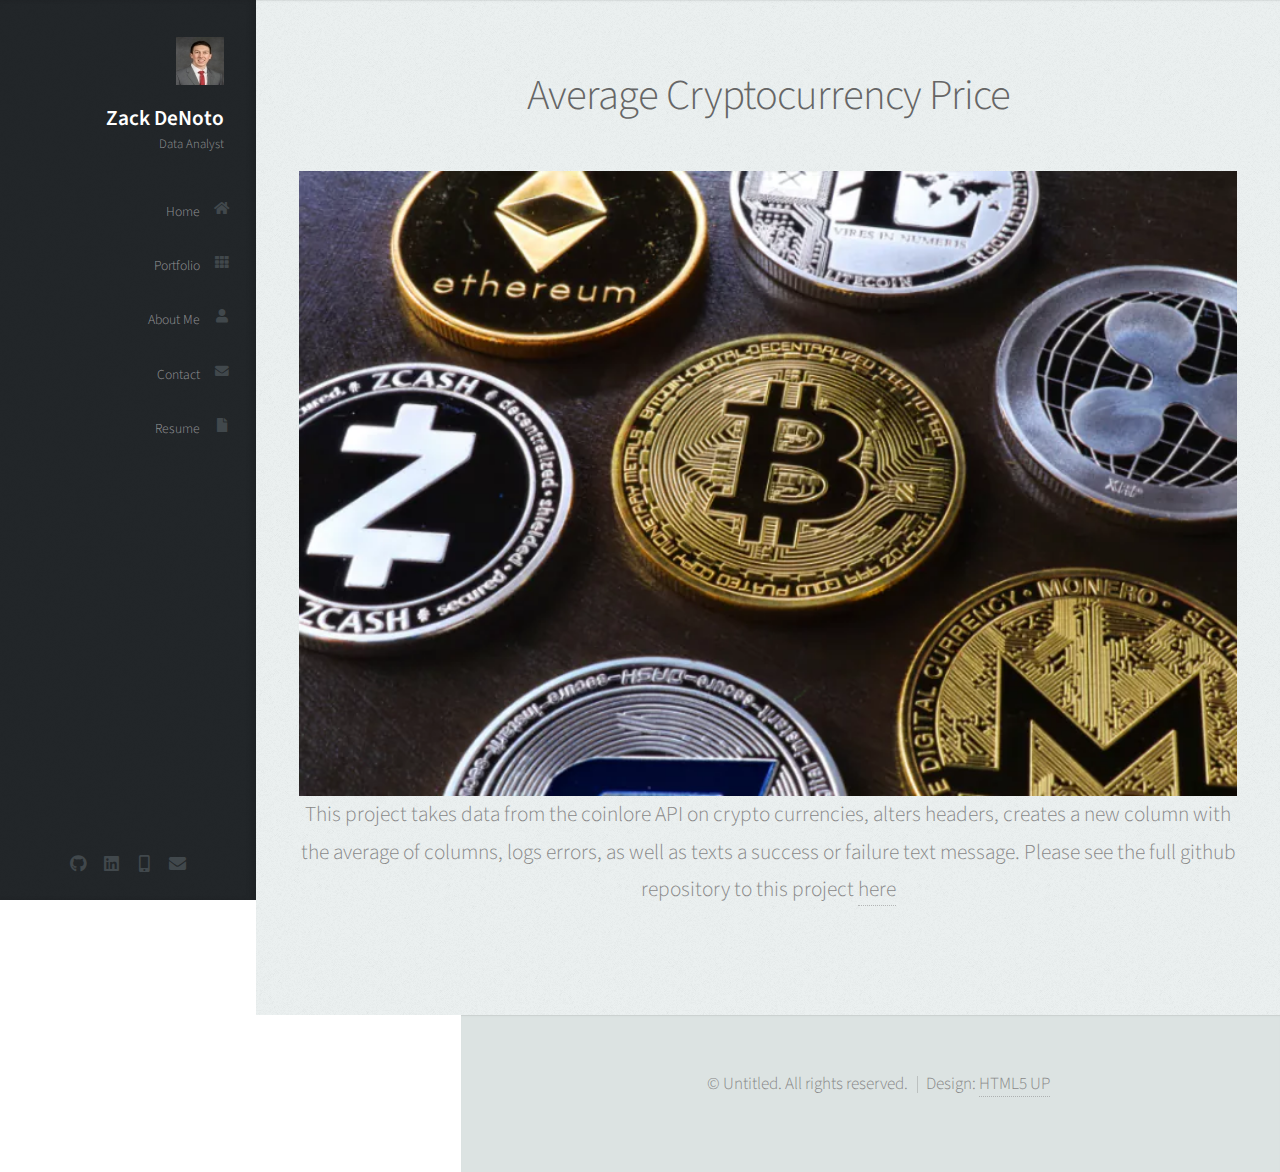
==== Average Cryptocurrency Prices.html @ 10047f90 "Enter" ====
<!DOCTYPE HTML>
<!--
	Prologue by HTML5 UP
	html5up.net | @ajlkn
	Free for personal and commercial use under the CCA 3.0 license (html5up.net/license)
-->
<html>
	<head>
		<title>Zack DeNoto's Portfolio</title>
		<meta charset="utf-8" />
		<meta name="viewport" content="width=device-width, initial-scale=1, user-scalable=no" />
		<link rel="stylesheet" href="assets/css/main.css" />
	</head>
	<body class="is-preload">

		<!-- Header -->
			<div id="header">

				<div class="top">

					<!-- Logo -->
						<div id="logo">
							<span class="image avatar48"><img src= "images/linkedin_pic.jpg" alt="" /></span>
							<h1 id="title">Zack DeNoto</h1>
							<p>Data Analyst</p>
						</div>

					<!-- Nav -->
					<nav id="nav">
						<ul>
							<li><a href="index.html#top" id="top-link"><span class="icon solid fa-home">Home</span></a></li>
							<li><a href="index.html#portfolio" id="portfolio-link"><span class="icon solid fa-th">Portfolio</span></a></li>
							<li><a href="index.html#about" id="about-link"><span class="icon solid fa-user">About Me</span></a></li>
							<li><a href="index.html#contact" id="contact-link"><span class="icon solid fa-envelope">Contact</span></a></li>
							<li><a href="Resume.html" id="Resume-link"><span class="icon solid fa-file">Resume</span></a></li>

						</ul>
					</nav>

			</div>

				<div class="bottom">

					<!-- Social Icons -->
						<ul class="icons">
							<li><a href="https://github.com/ZacharyDeNoto" class="icon brands fa-github"><span class="label">Github</span></a></li>
							<li><a href="https://www.linkedin.com/in/zachary-denoto/" class="icon brands fa-linkedin"><span class="label">LinkedIn-tile</span></a></li>
							<li><a href="tel:585-683-8068" class="fas fa-mobile-alt"><span class="label"></span></a></li>
							<li><a href="mailto:z.denoto@gmail.com" class="icon solid fa-envelope"><span class="label">Email</span></a></li>
						</ul>

				</div>

			</div>

		<!-- Main -->
			<div id="main">

				<!-- About Me -->
					<section id="about" class="three">
						<div class="container">

							<header>
								<h2>Average Cryptocurrency Price</h2>
							</header>

							<a class="image fit"><img src="images/cryptocurrency.webp" alt="" /></a>

							<p>This project takes data from the coinlore API
								on crypto currencies, alters headers, creates a new column
								with the average of columns, logs errors, as well as texts
								a success or failure text message. Please see the full github repository
								to this project <a href="https://github.com/ZacharyDeNoto/Average-Cryptocurrency-Price">here</a>
							</p>

						</div>
					</section>

				
		<!-- Footer -->
			<div id="footer">

				<!-- Copyright -->
					<ul class="copyright">
						<li>&copy; Untitled. All rights reserved.</li><li>Design: <a href="http://html5up.net">HTML5 UP</a></li>
					</ul>

			</div>

		<!-- Scripts -->
			<script src="assets/js/jquery.min.js"></script>
			<script src="assets/js/jquery.scrolly.min.js"></script>
			<script src="assets/js/jquery.scrollex.min.js"></script>
			<script src="assets/js/browser.min.js"></script>
			<script src="assets/js/breakpoints.min.js"></script>
			<script src="assets/js/util.js"></script>
			<script src="assets/js/main.js"></script>

	</body>
</html>
---- assets/css/main.css ----
@import url("fontawesome-all.min.css");
@import url("https://fonts.googleapis.com/css?family=Source+Sans+Pro:300,300italic,400,600");

/*
	Prologue by HTML5 UP
	html5up.net | @ajlkn
	Free for personal and commercial use under the CCA 3.0 license (html5up.net/license)
*/

html, body, div, span, applet, object,
iframe, h1, h2, h3, h4, h5, h6, p, blockquote,
pre, a, abbr, acronym, address, big, cite,
code, del, dfn, em, img, ins, kbd, q, s, samp,
small, strike, strong, sub, sup, tt, var, b,
u, i, center, dl, dt, dd, ol, ul, li, fieldset,
form, label, legend, table, caption, tbody,
tfoot, thead, tr, th, td, article, aside,
canvas, details, embed, figure, figcaption,
footer, header, hgroup, menu, nav, output, ruby,
section, summary, time, mark, audio, video {
	margin: 0;
	padding: 0;
	border: 0;
	font-size: 100%;
	font: inherit;
	vertical-align: baseline;}

article, aside, details, figcaption, figure,
footer, header, hgroup, menu, nav, section {
	display: block;}

body {
	line-height: 1;
}

ol, ul {
	list-style: none;
}

blockquote, q {
	quotes: none;
}

	blockquote:before, blockquote:after, q:before, q:after {
		content: '';
		content: none;
	}

table {
	border-collapse: collapse;
	border-spacing: 0;
}

body {
	-webkit-text-size-adjust: none;
}

mark {
	background-color: transparent;
	color: inherit;
}

input::-moz-focus-inner {
	border: 0;
	padding: 0;
}

input, select, textarea {
	-moz-appearance: none;
	-webkit-appearance: none;
	-ms-appearance: none;
	appearance: none;
}

/* Basic */

	html {
		box-sizing: border-box;
	}

	*, *:before, *:after {
		box-sizing: inherit;
	}

	body {
		background: #fff;
		font-family: 'Source Sans Pro', sans-serif;
		font-size: 19pt;
		font-weight: 300;
		line-height: 1.75em;
		color: #888;
	}

		body.is-preload *, body.is-preload *:before, body.is-preload *:after {
			-moz-animation: none !important;
			-webkit-animation: none !important;
			-ms-animation: none !important;
			animation: none !important;
			-moz-transition: none !important;
			-webkit-transition: none !important;
			-ms-transition: none !important;
			transition: none !important;
		}

	input, textarea, select {
		font-family: 'Source Sans Pro', sans-serif;
		font-size: 19pt;
		font-weight: 300;
		line-height: 1.75em;
		color: #888;
	}

	h1, h2, h3, h4, h5, h6 {
		font-weight: 300;
		color: #666;
		line-height: 1.5em;
	}

	h1 a, h2 a, h3 a, h4 a, h5 a, h6 a {
		color: inherit;
		text-decoration: none;
	}

		h1 a strong, h2 a strong, h3 a strong, h4 a strong, h5 a strong, h6 a strong {
			color: #333;
		}

	h2 {
		font-size: 2em;
		letter-spacing: -1px;
	}

		h2.alt {
			color: #888;
		}

			h2.alt strong {
				color: #666;
			}

	h3 {
		font-size: 1.5em;
	}

	header {
		margin: 0 0 2em 0;
	}

		header > p {
			margin: 1em 0 0 0;
		}

	footer {
		margin: 2em 0 0 0;
	}

	strong, b {
		font-weight: 300;
		color: #666;
	}

	em, i {
		font-style: italic;
	}

	a {
		text-decoration: none;
		color: inherit;
		border-bottom: dotted 1px rgba(128, 128, 128, 0.5);
		-moz-transition: color 0.35s ease-in-out, border-bottom-color 0.35s ease-in-out;
		-webkit-transition: color 0.35s ease-in-out, border-bottom-color 0.35s ease-in-out;
		-ms-transition: color 0.35s ease-in-out, border-bottom-color 0.35s ease-in-out;
		transition: color 0.35s ease-in-out, border-bottom-color 0.35s ease-in-out;
		outline: 0;
	}

		a:hover {
			color: #E27689;
			border-bottom-color: rgba(255, 255, 255, 0);
		}

	sub {
		position: relative;
		top: 0.5em;
		font-size: 0.8em;
	}

	sup {
		position: relative;
		top: -0.5em;
		font-size: 0.8em;
	}

	hr {
		border: 0;
		border-top: solid 1px #ddd;
	}

	blockquote {
		border-left: solid 0.5em #ddd;
		padding: 1em 0 1em 2em;
		font-style: italic;
	}

	p, ul, ol, dl, table {
		margin-bottom: 2em;
	}

	br.clear {
		clear: both;
	}

/* Container */

	.container {
		margin: 0 auto;
		max-width: 100%;
		width: 1400px;
	}

		@media screen and (min-width: 961px) and (max-width: 1880px) {

			.container {
				width: 1200px;
			}

		}

		@media screen and (min-width: 961px) and (max-width: 1620px) {

			.container {
				width: 960px;
			}

		}

		@media screen and (min-width: 961px) and (max-width: 1320px) {

			.container {
				width: 100%;
			}

		}

		@media screen and (max-width: 960px) {

			.container {
				width: 100%;
			}

		}

		@media screen and (max-width: 736px) {

			.container {
				width: 100%;
			}

		}

/* Row */

	.row {
		display: flex;
		flex-wrap: wrap;
		box-sizing: border-box;
		align-items: stretch;
	}

		.row > * {
			box-sizing: border-box;
		}

		.row.gtr-uniform > * > :last-child {
			margin-bottom: 0;
		}

		.row.aln-left {
			justify-content: flex-start;
		}

		.row.aln-center {
			justify-content: center;
		}

		.row.aln-right {
			justify-content: flex-end;
		}

		.row.aln-top {
			align-items: flex-start;
		}

		.row.aln-middle {
			align-items: center;
		}

		.row.aln-bottom {
			align-items: flex-end;
		}

		.row > .imp {
			order: -1;
		}

		.row > .col-1 {
			width: 8.33333%;
		}

		.row > .off-1 {
			margin-left: 8.33333%;
		}

		.row > .col-2 {
			width: 16.66667%;
		}

		.row > .off-2 {
			margin-left: 16.66667%;
		}

		.row > .col-3 {
			width: 25%;
		}

		.row > .off-3 {
			margin-left: 25%;
		}

		.row > .col-4 {
			width: 33.33333%;
		}

		.row > .off-4 {
			margin-left: 33.33333%;
		}

		.row > .col-5 {
			width: 41.66667%;
		}

		.row > .off-5 {
			margin-left: 41.66667%;
		}

		.row > .col-6 {
			width: 50%;
		}

		.row > .off-6 {
			margin-left: 50%;
		}

		.row > .col-7 {
			width: 58.33333%;
		}

		.row > .off-7 {
			margin-left: 58.33333%;
		}

		.row > .col-8 {
			width: 66.66667%;
		}

		.row > .off-8 {
			margin-left: 66.66667%;
		}

		.row > .col-9 {
			width: 75%;
		}

		.row > .off-9 {
			margin-left: 75%;
		}

		.row > .col-10 {
			width: 83.33333%;
		}

		.row > .off-10 {
			margin-left: 83.33333%;
		}

		.row > .col-11 {
			width: 91.66667%;
		}

		.row > .off-11 {
			margin-left: 91.66667%;
		}

		.row > .col-12 {
			width: 100%;
		}

		.row > .off-12 {
			margin-left: 100%;
		}

		.row.gtr-0 {
			margin-top: 0px;
			margin-left: 0px;
		}

			.row.gtr-0 > * {
				padding: 0px 0 0 0px;
			}

			.row.gtr-0.gtr-uniform {
				margin-top: 0px;
			}

				.row.gtr-0.gtr-uniform > * {
					padding-top: 0px;
				}

		.row.gtr-25 {
			margin-top: -10px;
			margin-left: -10px;
		}

			.row.gtr-25 > * {
				padding: 10px 0 0 10px;
			}

			.row.gtr-25.gtr-uniform {
				margin-top: -10px;
			}

				.row.gtr-25.gtr-uniform > * {
					padding-top: 10px;
				}

		.row.gtr-50 {
			margin-top: -20px;
			margin-left: -20px;
		}

			.row.gtr-50 > * {
				padding: 20px 0 0 20px;
			}

			.row.gtr-50.gtr-uniform {
				margin-top: -20px;
			}

				.row.gtr-50.gtr-uniform > * {
					padding-top: 20px;
				}

		.row {
			margin-top: -40px;
			margin-left: -40px;
		}

			.row > * {
				padding: 40px 0 0 40px;
			}

			.row.gtr-uniform {
				margin-top: -40px;
			}

				.row.gtr-uniform > * {
					padding-top: 40px;
				}

		.row.gtr-150 {
			margin-top: -60px;
			margin-left: -60px;
		}

			.row.gtr-150 > * {
				padding: 60px 0 0 60px;
			}

			.row.gtr-150.gtr-uniform {
				margin-top: -60px;
			}

				.row.gtr-150.gtr-uniform > * {
					padding-top: 60px;
				}

		.row.gtr-200 {
			margin-top: -80px;
			margin-left: -80px;
		}

			.row.gtr-200 > * {
				padding: 80px 0 0 80px;
			}

			.row.gtr-200.gtr-uniform {
				margin-top: -80px;
			}

				.row.gtr-200.gtr-uniform > * {
					padding-top: 80px;
				}

		@media screen and (min-width: 961px) and (max-width: 1880px) {

			.row {
				display: flex;
				flex-wrap: wrap;
				box-sizing: border-box;
				align-items: stretch;
			}

				.row > * {
					box-sizing: border-box;
				}

				.row.gtr-uniform > * > :last-child {
					margin-bottom: 0;
				}

				.row.aln-left {
					justify-content: flex-start;
				}

				.row.aln-center {
					justify-content: center;
				}

				.row.aln-right {
					justify-content: flex-end;
				}

				.row.aln-top {
					align-items: flex-start;
				}

				.row.aln-middle {
					align-items: center;
				}

				.row.aln-bottom {
					align-items: flex-end;
				}

				.row > .imp-wide {
					order: -1;
				}

				.row > .col-1-wide {
					width: 8.33333%;
				}

				.row > .off-1-wide {
					margin-left: 8.33333%;
				}

				.row > .col-2-wide {
					width: 16.66667%;
				}

				.row > .off-2-wide {
					margin-left: 16.66667%;
				}

				.row > .col-3-wide {
					width: 25%;
				}

				.row > .off-3-wide {
					margin-left: 25%;
				}

				.row > .col-4-wide {
					width: 33.33333%;
				}

				.row > .off-4-wide {
					margin-left: 33.33333%;
				}

				.row > .col-5-wide {
					width: 41.66667%;
				}

				.row > .off-5-wide {
					margin-left: 41.66667%;
				}

				.row > .col-6-wide {
					width: 50%;
				}

				.row > .off-6-wide {
					margin-left: 50%;
				}

				.row > .col-7-wide {
					width: 58.33333%;
				}

				.row > .off-7-wide {
					margin-left: 58.33333%;
				}

				.row > .col-8-wide {
					width: 66.66667%;
				}

				.row > .off-8-wide {
					margin-left: 66.66667%;
				}

				.row > .col-9-wide {
					width: 75%;
				}

				.row > .off-9-wide {
					margin-left: 75%;
				}

				.row > .col-10-wide {
					width: 83.33333%;
				}

				.row > .off-10-wide {
					margin-left: 83.33333%;
				}

				.row > .col-11-wide {
					width: 91.66667%;
				}

				.row > .off-11-wide {
					margin-left: 91.66667%;
				}

				.row > .col-12-wide {
					width: 100%;
				}

				.row > .off-12-wide {
					margin-left: 100%;
				}

				.row.gtr-0 {
					margin-top: 0px;
					margin-left: 0px;
				}

					.row.gtr-0 > * {
						padding: 0px 0 0 0px;
					}

					.row.gtr-0.gtr-uniform {
						margin-top: 0px;
					}

						.row.gtr-0.gtr-uniform > * {
							padding-top: 0px;
						}

				.row.gtr-25 {
					margin-top: -10px;
					margin-left: -10px;
				}

					.row.gtr-25 > * {
						padding: 10px 0 0 10px;
					}

					.row.gtr-25.gtr-uniform {
						margin-top: -10px;
					}

						.row.gtr-25.gtr-uniform > * {
							padding-top: 10px;
						}

				.row.gtr-50 {
					margin-top: -20px;
					margin-left: -20px;
				}

					.row.gtr-50 > * {
						padding: 20px 0 0 20px;
					}

					.row.gtr-50.gtr-uniform {
						margin-top: -20px;
					}

						.row.gtr-50.gtr-uniform > * {
							padding-top: 20px;
						}

				.row {
					margin-top: -40px;
					margin-left: -40px;
				}

					.row > * {
						padding: 40px 0 0 40px;
					}

					.row.gtr-uniform {
						margin-top: -40px;
					}

						.row.gtr-uniform > * {
							padding-top: 40px;
						}

				.row.gtr-150 {
					margin-top: -60px;
					margin-left: -60px;
				}

					.row.gtr-150 > * {
						padding: 60px 0 0 60px;
					}

					.row.gtr-150.gtr-uniform {
						margin-top: -60px;
					}

						.row.gtr-150.gtr-uniform > * {
							padding-top: 60px;
						}

				.row.gtr-200 {
					margin-top: -80px;
					margin-left: -80px;
				}

					.row.gtr-200 > * {
						padding: 80px 0 0 80px;
					}

					.row.gtr-200.gtr-uniform {
						margin-top: -80px;
					}

						.row.gtr-200.gtr-uniform > * {
							padding-top: 80px;
						}

		}

		@media screen and (min-width: 961px) and (max-width: 1620px) {

			.row {
				display: flex;
				flex-wrap: wrap;
				box-sizing: border-box;
				align-items: stretch;
			}

				.row > * {
					box-sizing: border-box;
				}

				.row.gtr-uniform > * > :last-child {
					margin-bottom: 0;
				}

				.row.aln-left {
					justify-content: flex-start;
				}

				.row.aln-center {
					justify-content: center;
				}

				.row.aln-right {
					justify-content: flex-end;
				}

				.row.aln-top {
					align-items: flex-start;
				}

				.row.aln-middle {
					align-items: center;
				}

				.row.aln-bottom {
					align-items: flex-end;
				}

				.row > .imp-normal {
					order: -1;
				}

				.row > .col-1-normal {
					width: 8.33333%;
				}

				.row > .off-1-normal {
					margin-left: 8.33333%;
				}

				.row > .col-2-normal {
					width: 16.66667%;
				}

				.row > .off-2-normal {
					margin-left: 16.66667%;
				}

				.row > .col-3-normal {
					width: 25%;
				}

				.row > .off-3-normal {
					margin-left: 25%;
				}

				.row > .col-4-normal {
					width: 33.33333%;
				}

				.row > .off-4-normal {
					margin-left: 33.33333%;
				}

				.row > .col-5-normal {
					width: 41.66667%;
				}

				.row > .off-5-normal {
					margin-left: 41.66667%;
				}

				.row > .col-6-normal {
					width: 50%;
				}

				.row > .off-6-normal {
					margin-left: 50%;
				}

				.row > .col-7-normal {
					width: 58.33333%;
				}

				.row > .off-7-normal {
					margin-left: 58.33333%;
				}

				.row > .col-8-normal {
					width: 66.66667%;
				}

				.row > .off-8-normal {
					margin-left: 66.66667%;
				}

				.row > .col-9-normal {
					width: 75%;
				}

				.row > .off-9-normal {
					margin-left: 75%;
				}

				.row > .col-10-normal {
					width: 83.33333%;
				}

				.row > .off-10-normal {
					margin-left: 83.33333%;
				}

				.row > .col-11-normal {
					width: 91.66667%;
				}

				.row > .off-11-normal {
					margin-left: 91.66667%;
				}

				.row > .col-12-normal {
					width: 100%;
				}

				.row > .off-12-normal {
					margin-left: 100%;
				}

				.row.gtr-0 {
					margin-top: 0px;
					margin-left: 0px;
				}

					.row.gtr-0 > * {
						padding: 0px 0 0 0px;
					}

					.row.gtr-0.gtr-uniform {
						margin-top: 0px;
					}

						.row.gtr-0.gtr-uniform > * {
							padding-top: 0px;
						}

				.row.gtr-25 {
					margin-top: -10px;
					margin-left: -10px;
				}

					.row.gtr-25 > * {
						padding: 10px 0 0 10px;
					}

					.row.gtr-25.gtr-uniform {
						margin-top: -10px;
					}

						.row.gtr-25.gtr-uniform > * {
							padding-top: 10px;
						}

				.row.gtr-50 {
					margin-top: -20px;
					margin-left: -20px;
				}

					.row.gtr-50 > * {
						padding: 20px 0 0 20px;
					}

					.row.gtr-50.gtr-uniform {
						margin-top: -20px;
					}

						.row.gtr-50.gtr-uniform > * {
							padding-top: 20px;
						}

				.row {
					margin-top: -40px;
					margin-left: -40px;
				}

					.row > * {
						padding: 40px 0 0 40px;
					}

					.row.gtr-uniform {
						margin-top: -40px;
					}

						.row.gtr-uniform > * {
							padding-top: 40px;
						}

				.row.gtr-150 {
					margin-top: -60px;
					margin-left: -60px;
				}

					.row.gtr-150 > * {
						padding: 60px 0 0 60px;
					}

					.row.gtr-150.gtr-uniform {
						margin-top: -60px;
					}

						.row.gtr-150.gtr-uniform > * {
							padding-top: 60px;
						}

				.row.gtr-200 {
					margin-top: -80px;
					margin-left: -80px;
				}

					.row.gtr-200 > * {
						padding: 80px 0 0 80px;
					}

					.row.gtr-200.gtr-uniform {
						margin-top: -80px;
					}

						.row.gtr-200.gtr-uniform > * {
							padding-top: 80px;
						}

		}

		@media screen and (min-width: 961px) and (max-width: 1320px) {

			.row {
				display: flex;
				flex-wrap: wrap;
				box-sizing: border-box;
				align-items: stretch;
			}

				.row > * {
					box-sizing: border-box;
				}

				.row.gtr-uniform > * > :last-child {
					margin-bottom: 0;
				}

				.row.aln-left {
					justify-content: flex-start;
				}

				.row.aln-center {
					justify-content: center;
				}

				.row.aln-right {
					justify-content: flex-end;
				}

				.row.aln-top {
					align-items: flex-start;
				}

				.row.aln-middle {
					align-items: center;
				}

				.row.aln-bottom {
					align-items: flex-end;
				}

				.row > .imp-narrow {
					order: -1;
				}

				.row > .col-1-narrow {
					width: 8.33333%;
				}

				.row > .off-1-narrow {
					margin-left: 8.33333%;
				}

				.row > .col-2-narrow {
					width: 16.66667%;
				}

				.row > .off-2-narrow {
					margin-left: 16.66667%;
				}

				.row > .col-3-narrow {
					width: 25%;
				}

				.row > .off-3-narrow {
					margin-left: 25%;
				}

				.row > .col-4-narrow {
					width: 33.33333%;
				}

				.row > .off-4-narrow {
					margin-left: 33.33333%;
				}

				.row > .col-5-narrow {
					width: 41.66667%;
				}

				.row > .off-5-narrow {
					margin-left: 41.66667%;
				}

				.row > .col-6-narrow {
					width: 50%;
				}

				.row > .off-6-narrow {
					margin-left: 50%;
				}

				.row > .col-7-narrow {
					width: 58.33333%;
				}

				.row > .off-7-narrow {
					margin-left: 58.33333%;
				}

				.row > .col-8-narrow {
					width: 66.66667%;
				}

				.row > .off-8-narrow {
					margin-left: 66.66667%;
				}

				.row > .col-9-narrow {
					width: 75%;
				}

				.row > .off-9-narrow {
					margin-left: 75%;
				}

				.row > .col-10-narrow {
					width: 83.33333%;
				}

				.row > .off-10-narrow {
					margin-left: 83.33333%;
				}

				.row > .col-11-narrow {
					width: 91.66667%;
				}

				.row > .off-11-narrow {
					margin-left: 91.66667%;
				}

				.row > .col-12-narrow {
					width: 100%;
				}

				.row > .off-12-narrow {
					margin-left: 100%;
				}

				.row.gtr-0 {
					margin-top: 0px;
					margin-left: 0px;
				}

					.row.gtr-0 > * {
						padding: 0px 0 0 0px;
					}

					.row.gtr-0.gtr-uniform {
						margin-top: 0px;
					}

						.row.gtr-0.gtr-uniform > * {
							padding-top: 0px;
						}

				.row.gtr-25 {
					margin-top: -5px;
					margin-left: -5px;
				}

					.row.gtr-25 > * {
						padding: 5px 0 0 5px;
					}

					.row.gtr-25.gtr-uniform {
						margin-top: -5px;
					}

						.row.gtr-25.gtr-uniform > * {
							padding-top: 5px;
						}

				.row.gtr-50 {
					margin-top: -10px;
					margin-left: -10px;
				}

					.row.gtr-50 > * {
						padding: 10px 0 0 10px;
					}

					.row.gtr-50.gtr-uniform {
						margin-top: -10px;
					}

						.row.gtr-50.gtr-uniform > * {
							padding-top: 10px;
						}

				.row {
					margin-top: -20px;
					margin-left: -20px;
				}

					.row > * {
						padding: 20px 0 0 20px;
					}

					.row.gtr-uniform {
						margin-top: -20px;
					}

						.row.gtr-uniform > * {
							padding-top: 20px;
						}

				.row.gtr-150 {
					margin-top: -30px;
					margin-left: -30px;
				}

					.row.gtr-150 > * {
						padding: 30px 0 0 30px;
					}

					.row.gtr-150.gtr-uniform {
						margin-top: -30px;
					}

						.row.gtr-150.gtr-uniform > * {
							padding-top: 30px;
						}

				.row.gtr-200 {
					margin-top: -40px;
					margin-left: -40px;
				}

					.row.gtr-200 > * {
						padding: 40px 0 0 40px;
					}

					.row.gtr-200.gtr-uniform {
						margin-top: -40px;
					}

						.row.gtr-200.gtr-uniform > * {
							padding-top: 40px;
						}

		}

		@media screen and (max-width: 960px) {

			.row {
				display: flex;
				flex-wrap: wrap;
				box-sizing: border-box;
				align-items: stretch;
			}

				.row > * {
					box-sizing: border-box;
				}

				.row.gtr-uniform > * > :last-child {
					margin-bottom: 0;
				}

				.row.aln-left {
					justify-content: flex-start;
				}

				.row.aln-center {
					justify-content: center;
				}

				.row.aln-right {
					justify-content: flex-end;
				}

				.row.aln-top {
					align-items: flex-start;
				}

				.row.aln-middle {
					align-items: center;
				}

				.row.aln-bottom {
					align-items: flex-end;
				}

				.row > .imp-narrower {
					order: -1;
				}

				.row > .col-1-narrower {
					width: 8.33333%;
				}

				.row > .off-1-narrower {
					margin-left: 8.33333%;
				}

				.row > .col-2-narrower {
					width: 16.66667%;
				}

				.row > .off-2-narrower {
					margin-left: 16.66667%;
				}

				.row > .col-3-narrower {
					width: 25%;
				}

				.row > .off-3-narrower {
					margin-left: 25%;
				}

				.row > .col-4-narrower {
					width: 33.33333%;
				}

				.row > .off-4-narrower {
					margin-left: 33.33333%;
				}

				.row > .col-5-narrower {
					width: 41.66667%;
				}

				.row > .off-5-narrower {
					margin-left: 41.66667%;
				}

				.row > .col-6-narrower {
					width: 50%;
				}

				.row > .off-6-narrower {
					margin-left: 50%;
				}

				.row > .col-7-narrower {
					width: 58.33333%;
				}

				.row > .off-7-narrower {
					margin-left: 58.33333%;
				}

				.row > .col-8-narrower {
					width: 66.66667%;
				}

				.row > .off-8-narrower {
					margin-left: 66.66667%;
				}

				.row > .col-9-narrower {
					width: 75%;
				}

				.row > .off-9-narrower {
					margin-left: 75%;
				}

				.row > .col-10-narrower {
					width: 83.33333%;
				}

				.row > .off-10-narrower {
					margin-left: 83.33333%;
				}

				.row > .col-11-narrower {
					width: 91.66667%;
				}

				.row > .off-11-narrower {
					margin-left: 91.66667%;
				}

				.row > .col-12-narrower {
					width: 100%;
				}

				.row > .off-12-narrower {
					margin-left: 100%;
				}

				.row.gtr-0 {
					margin-top: 0px;
					margin-left: 0px;
				}

					.row.gtr-0 > * {
						padding: 0px 0 0 0px;
					}

					.row.gtr-0.gtr-uniform {
						margin-top: 0px;
					}

						.row.gtr-0.gtr-uniform > * {
							padding-top: 0px;
						}

				.row.gtr-25 {
					margin-top: -5px;
					margin-left: -5px;
				}

					.row.gtr-25 > * {
						padding: 5px 0 0 5px;
					}

					.row.gtr-25.gtr-uniform {
						margin-top: -5px;
					}

						.row.gtr-25.gtr-uniform > * {
							padding-top: 5px;
						}

				.row.gtr-50 {
					margin-top: -10px;
					margin-left: -10px;
				}

					.row.gtr-50 > * {
						padding: 10px 0 0 10px;
					}

					.row.gtr-50.gtr-uniform {
						margin-top: -10px;
					}

						.row.gtr-50.gtr-uniform > * {
							padding-top: 10px;
						}

				.row {
					margin-top: -20px;
					margin-left: -20px;
				}

					.row > * {
						padding: 20px 0 0 20px;
					}

					.row.gtr-uniform {
						margin-top: -20px;
					}

						.row.gtr-uniform > * {
							padding-top: 20px;
						}

				.row.gtr-150 {
					margin-top: -30px;
					margin-left: -30px;
				}

					.row.gtr-150 > * {
						padding: 30px 0 0 30px;
					}

					.row.gtr-150.gtr-uniform {
						margin-top: -30px;
					}

						.row.gtr-150.gtr-uniform > * {
							padding-top: 30px;
						}

				.row.gtr-200 {
					margin-top: -40px;
					margin-left: -40px;
				}

					.row.gtr-200 > * {
						padding: 40px 0 0 40px;
					}

					.row.gtr-200.gtr-uniform {
						margin-top: -40px;
					}

						.row.gtr-200.gtr-uniform > * {
							padding-top: 40px;
						}

		}

		@media screen and (max-width: 736px) {

			.row {
				display: flex;
				flex-wrap: wrap;
				box-sizing: border-box;
				align-items: stretch;
			}

				.row > * {
					box-sizing: border-box;
				}

				.row.gtr-uniform > * > :last-child {
					margin-bottom: 0;
				}

				.row.aln-left {
					justify-content: flex-start;
				}

				.row.aln-center {
					justify-content: center;
				}

				.row.aln-right {
					justify-content: flex-end;
				}

				.row.aln-top {
					align-items: flex-start;
				}

				.row.aln-middle {
					align-items: center;
				}

				.row.aln-bottom {
					align-items: flex-end;
				}

				.row > .imp-mobile {
					order: -1;
				}

				.row > .col-1-mobile {
					width: 8.33333%;
				}

				.row > .off-1-mobile {
					margin-left: 8.33333%;
				}

				.row > .col-2-mobile {
					width: 16.66667%;
				}

				.row > .off-2-mobile {
					margin-left: 16.66667%;
				}

				.row > .col-3-mobile {
					width: 25%;
				}

				.row > .off-3-mobile {
					margin-left: 25%;
				}

				.row > .col-4-mobile {
					width: 33.33333%;
				}

				.row > .off-4-mobile {
					margin-left: 33.33333%;
				}

				.row > .col-5-mobile {
					width: 41.66667%;
				}

				.row > .off-5-mobile {
					margin-left: 41.66667%;
				}

				.row > .col-6-mobile {
					width: 50%;
				}

				.row > .off-6-mobile {
					margin-left: 50%;
				}

				.row > .col-7-mobile {
					width: 58.33333%;
				}

				.row > .off-7-mobile {
					margin-left: 58.33333%;
				}

				.row > .col-8-mobile {
					width: 66.66667%;
				}

				.row > .off-8-mobile {
					margin-left: 66.66667%;
				}

				.row > .col-9-mobile {
					width: 75%;
				}

				.row > .off-9-mobile {
					margin-left: 75%;
				}

				.row > .col-10-mobile {
					width: 83.33333%;
				}

				.row > .off-10-mobile {
					margin-left: 83.33333%;
				}

				.row > .col-11-mobile {
					width: 91.66667%;
				}

				.row > .off-11-mobile {
					margin-left: 91.66667%;
				}

				.row > .col-12-mobile {
					width: 100%;
				}

				.row > .off-12-mobile {
					margin-left: 100%;
				}

				.row.gtr-0 {
					margin-top: 0px;
					margin-left: 0px;
				}

					.row.gtr-0 > * {
						padding: 0px 0 0 0px;
					}

					.row.gtr-0.gtr-uniform {
						margin-top: 0px;
					}

						.row.gtr-0.gtr-uniform > * {
							padding-top: 0px;
						}

				.row.gtr-25 {
					margin-top: -5px;
					margin-left: -5px;
				}

					.row.gtr-25 > * {
						padding: 5px 0 0 5px;
					}

					.row.gtr-25.gtr-uniform {
						margin-top: -5px;
					}

						.row.gtr-25.gtr-uniform > * {
							padding-top: 5px;
						}

				.row.gtr-50 {
					margin-top: -10px;
					margin-left: -10px;
				}

					.row.gtr-50 > * {
						padding: 10px 0 0 10px;
					}

					.row.gtr-50.gtr-uniform {
						margin-top: -10px;
					}

						.row.gtr-50.gtr-uniform > * {
							padding-top: 10px;
						}

				.row {
					margin-top: -20px;
					margin-left: -20px;
				}

					.row > * {
						padding: 20px 0 0 20px;
					}

					.row.gtr-uniform {
						margin-top: -20px;
					}

						.row.gtr-uniform > * {
							padding-top: 20px;
						}

				.row.gtr-150 {
					margin-top: -30px;
					margin-left: -30px;
				}

					.row.gtr-150 > * {
						padding: 30px 0 0 30px;
					}

					.row.gtr-150.gtr-uniform {
						margin-top: -30px;
					}

						.row.gtr-150.gtr-uniform > * {
							padding-top: 30px;
						}

				.row.gtr-200 {
					margin-top: -40px;
					margin-left: -40px;
				}

					.row.gtr-200 > * {
						padding: 40px 0 0 40px;
					}

					.row.gtr-200.gtr-uniform {
						margin-top: -40px;
					}

						.row.gtr-200.gtr-uniform > * {
							padding-top: 40px;
						}

		}

/* Sections/Article */

	section, article {
		margin-bottom: 3em;
	}

		section > :last-child,
		section > .container, section:last-child, article > :last-child,
		article > .container, article:last-child {
			margin-bottom: 0;
		}

		.row > section, .row > article {
			margin-bottom: 0;
		}

/* Image */

	.image {
		display: inline-block;
		border: 0;
	}

		.image img {
			display: block;
			width: 100%;
		}

		.image.avatar48 {
			width: 48px;
			height: 48px;
			background: #f00;
		}

			.image.avatar48 img {
				width: 48px;
				height: 48px;
			}

		.image.fit {
			display: block;
			width: 100%;
		}

		.image.featured {
			display: block;
			width: 100%;
			margin: 0 0 2em 0;
		}

		.image.left {
			float: left;
			margin: 0 2em 2em 0;
		}

		.image.centered {
			display: block;
			margin: 0 0 2em 0;
		}

			.image.centered img {
				margin: 0 auto;
				width: auto;
			}

/* List */

	ul {
		list-style: disc;
		padding-left: 1em;
	}

		ul li {
			padding-left: 0.5em;
		}

	ol {
		list-style: decimal;
		padding-left: 1.25em;
	}

		ol li {
			padding-left: 0.25em;
		}

/* Icons */

	ul.icons {
		cursor: default;
		list-style: none;
		padding-left: 0;
	}

		ul.icons li {
			display: inline-block;
			padding-left: 0;
		}

		ul.icons a {
			display: inline-block;
			width: 2em;
			height: 2em;
			line-height: 2em;
			text-align: center;
			border: 0;
		}

/* Form */

	form label {
		display: block;
		text-align: left;
		margin-bottom: 0.5em;
	}

	form input[type="text"],
	form input[type="email"],
	form input[type="password"],
	form select,
	form textarea {
		position: relative;
		-webkit-appearance: none;
		display: block;
		border: 0;
		outline: 0;
		background: #fff;
		background: rgba(255, 255, 255, 0.75);
		width: 100%;
		border-radius: 0.35em;
		padding: 0.75em 1em 0.75em 1em;
		box-shadow: inset 0 0.1em 0.1em 0 rgba(0, 0, 0, 0.05);
		border: solid 1px rgba(0, 0, 0, 0.15);
		-moz-transition: all 0.35s ease-in-out;
		-webkit-transition: all 0.35s ease-in-out;
		-ms-transition: all 0.35s ease-in-out;
		transition: all 0.35s ease-in-out;
	}

		form input[type="text"]:focus,
		form input[type="email"]:focus,
		form input[type="password"]:focus,
		form select:focus,
		form textarea:focus {
			box-shadow: 0 0 2px 1px #8ebebc;
			background: #fff;
		}

	form input[type="text"],
	form input[type="email"],
	form input[type="password"],
	form select {
		line-height: 1.25em;
	}

	form textarea {
		min-height: 14em;
	}

	form ::-webkit-input-placeholder {
		color: #555 !important;
	}

	form :-moz-placeholder {
		color: #555 !important;
	}

	form ::-moz-placeholder {
		color: #555 !important;
	}

	form :-ms-input-placeholder {
		color: #555 !important;
	}

	form ::-moz-focus-inner {
		border: 0;
	}

/* Table */

	table {
		width: 100%;
		text-align: left;
	}

		table tbody tr:nth-child(2n+2) {
			background: #f4f4f4;
		}

		table td {
			padding: 0.5em 1em 0.5em 1em;
		}

		table th {
			text-align: left;
			padding: 0.5em 1em 0.5em 1em;
			color: #fff;
			background: #222729 url("images/overlay.png");
		}

		table thead {
			background: #444;
			color: #fff;
		}

		table tfoot {
			background: #eee;
		}

/* Button */

	input[type="button"],
	input[type="submit"],
	input[type="reset"],
	button,
	.button {
		position: relative;
		display: inline-block;
		border-radius: 0.35em;
		color: #fff !important;
		text-decoration: none;
		padding: 0.75em 2.5em 0.75em 2.5em;
		background-color: #8ebebc;
		border: 0;
		cursor: pointer;
		background-image: -moz-linear-gradient(top, rgba(0, 0, 0, 0), rgba(0, 0, 0, 0.15)), url("images/overlay.png");
		background-image: -webkit-linear-gradient(top, rgba(0, 0, 0, 0), rgba(0, 0, 0, 0.15)), url("images/overlay.png");
		background-image: -ms-linear-gradient(top, rgba(0, 0, 0, 0), rgba(0, 0, 0, 0.15)), url("images/overlay.png");
		background-image: linear-gradient(top, rgba(0, 0, 0, 0), rgba(0, 0, 0, 0.15)), url("images/overlay.png");
		-moz-transition: background-color 0.35s ease-in-out;
		-webkit-transition: background-color 0.35s ease-in-out;
		-ms-transition: background-color 0.35s ease-in-out;
		transition: background-color 0.35s ease-in-out;
	}

		input[type="button"]:hover,
		input[type="submit"]:hover,
		input[type="reset"]:hover,
		button:hover,
		.button:hover {
			background-color: #9ececc;
		}

		input[type="button"]:active,
		input[type="submit"]:active,
		input[type="reset"]:active,
		button:active,
		.button:active {
			background-color: #7eaeac;
		}

/* Item */

	.item {
		box-shadow: 0 0.05em 0.15em 0 rgba(0, 0, 0, 0.05);
		margin-bottom: 40px;
	}

		.item header {
			background: #fff;
			margin: 0;
			padding: 1em 0 1em 0;
			font-size: 0.8em;
		}

			.item header h3 {
				font-size: 1em;
			}

/* Icons */

	.icon {
		text-decoration: none;
		text-decoration: none;
	}

		.icon:before {
			-moz-osx-font-smoothing: grayscale;
			-webkit-font-smoothing: antialiased;
			display: inline-block;
			font-style: normal;
			font-variant: normal;
			text-rendering: auto;
			line-height: 1;
			text-transform: none !important;
			font-family: 'Font Awesome 5 Free';
			font-weight: 400;
		}

		.icon:before {
			line-height: inherit;
		}

		.icon > .label {
			display: none;
		}

		.icon.solid:before {
			font-weight: 900;
		}

		.icon.brands:before {
			font-family: 'Font Awesome 5 Brands';
		}

/* Header */

	#header {
		display: -moz-flex;
		display: -webkit-flex;
		display: -ms-flex;
		display: flex;
		-moz-flex-direction: column;
		-webkit-flex-direction: column;
		-ms-flex-direction: column;
		flex-direction: column;
		-moz-justify-content: space-between;
		-webkit-justify-content: space-between;
		-ms-justify-content: space-between;
		justify-content: space-between;
		background: #222629 url("images/overlay.png");
		box-shadow: inset -0.25em 0 0.25em 0 rgba(0, 0, 0, 0.1);
		color: #fff;
		height: 100%;
		left: 0;
		overflow-y: auto;
		position: fixed;
		text-align: right;
		top: 0;
		width: 375px;
	}

		#header .top {
			-moz-flex-grow: 1;
			-webkit-flex-grow: 1;
			-ms-flex-grow: 1;
			flex-grow: 1;
		}

		#header .bottom {
			-moz-flex-shrink: 0;
			-webkit-flex-shrink: 0;
			-ms-flex-shrink: 0;
			flex-shrink: 0;
			padding: 1.5em 0 0.75em 0;
		}

			#header .bottom > :last-child {
				margin-bottom: 0;
			}

		#header .icons {
			font-size: 0.8em;
			text-align: center;
		}

			#header .icons a {
				color: #41484c;
				-moz-transition: color 0.35s ease-in-out;
				-webkit-transition: color 0.35s ease-in-out;
				-ms-transition: color 0.35s ease-in-out;
				transition: color 0.35s ease-in-out;
			}

				#header .icons a:hover {
					color: #fff;
				}

	#logo {
		position: relative;
		margin: 1.75em 1.5em 1.5em 1.5em;
		min-height: 48px;
		cursor: default;
	}

		#logo h1 {
			position: relative;
			color: #fff;
			font-weight: 600;
			font-size: 1em;
			line-height: 1em;
		}

		#logo p {
			position: relative;
			display: block;
			font-size: 0.6em;
			color: rgba(255, 255, 255, 0.5);
			line-height: 1.25em;
			margin: 0.5em 0 0 0;
		}

		#logo .image {
			position: absolute;
			left: 0;
			top: 0;
		}

	#nav ul {
		list-style: none;
		padding-left: 0;
		margin-bottom: 0;
	}

		#nav ul li {
			padding-left: 0;
		}

			#nav ul li a {
				display: block;
				padding: 0.5em 1.5em 0.5em 1.5em;
				color: rgba(255, 255, 255, 0.5);
				text-decoration: none;
				outline: 0;
				border: 0;
				-moz-transition: none;
				-webkit-transition: none;
				-ms-transition: none;
				transition: none;
			}

				#nav ul li a span {
					position: relative;
					display: block;
					font-size: 0.8em;
				}

					#nav ul li a span:before {
						position: absolute;
						left: 0;
						color: #41484c;
						text-align: center;
						width: 1.25em;
						line-height: 1.75em;
					}

				#nav ul li a.active {
					background: rgba(0, 0, 0, 0.15);
					box-shadow: inset 0 0 0.25em 0 rgba(0, 0, 0, 0.125);
					color: #fff;
				}

					#nav ul li a.active span:before {
						color: #e27689;
					}

/* Footer */

	#footer {
		margin-left: 375px;
		text-align: center;
		background-color: #dce3e2;
		padding: 3em 0 4em 0;
		box-shadow: inset 0 1px 0 0 rgba(0, 0, 0, 0.05), inset 0 0.1em 0.1em 0 rgba(0, 0, 0, 0.025);
		font-size: 0.8em;
	}

		#footer .copyright {
			cursor: default;
			margin: 0;
		}

			#footer .copyright li {
				display: inline-block;
				line-height: 1em;
				border-left: solid 1px rgba(128, 128, 128, 0.35);
				padding: 0 0 0 0.5em;
				margin: 0 0 0 0.5em;
			}

				#footer .copyright li:first-child {
					border-left: 0;
					padding-left: 0;
					margin-left: 0;
				}

/* Main */

	#main {
		margin-left: 375px;
	}

		#main > section {
			margin: 0;
			overflow: hidden;
			padding: 4em 0;
			box-shadow: inset 0 1px 0 0 rgba(0, 0, 0, 0.05), inset 0 0.1em 0.1em 0 rgba(0, 0, 0, 0.025);
			text-align: center;
			background-image: url("images/overlay.png");
		}

			#main > section.dark {
				color: #ddd;
				color: rgba(255, 255, 255, 0.75);
			}

				#main > section.dark h2, #main > section.dark h3, #main > section.dark h4, #main > section.dark h5, #main > section.dark h6 {
					color: inherit;
				}

				#main > section.dark strong {
					color: #fff;
					border-color: inherit;
				}

				#main > section.dark a {
					color: #fff;
					border-color: inherit;
				}

					#main > section.dark a:hover {
						border-bottom-color: rgba(255, 255, 255, 0);
					}

			#main > section.cover {
				padding: 10em 0;
				background-size: cover;
				background-position: center center;
			}

			#main > section.one {
				background-color: #81918E;
				background-image: url("../../images/background_pic.png");
			}

			#main > section.two {
				background-color: #f5fafa;
			}

			#main > section.three {
				background-color: #ecf1f1;
			}

			#main > section.four {
				background-color: #e8edec;
			}

/* Wide */

	@media screen and (min-width: 961px) and (max-width: 1880px) {

		/* Basic */

			body, input, textarea, select {
				font-size: 17pt;
			}

		/* Header */

			#header {
				width: 300px;
			}

		/* Footer */

			#footer {
				margin-left: 300px;
			}

		/* Main */

			#main {
				margin-left: 300px;
			}

	}

/* Normal */

	@media screen and (min-width: 961px) and (max-width: 1620px) {

		/* Main */

			#main > section {
				padding: 3em 0;
			}

			#main section.cover {
				padding: 5em 0;
			}

	}

/* Narrow */

	@media screen and (min-width: 961px) and (max-width: 1320px) {

		/* Basic */

			body, input, textarea, select {
				font-size: 16pt;
			}

			.container {
				padding: 0 2em 0 2em;
			}

		/* Icons */

			ul.icons li a {
				width: 1.75em;
			}

		/* Item */

			.item {
				margin-bottom: 20px;
			}

		/* Header */

			#header {
				width: 20%;
			}

			#logo .image {
				position: relative;
				margin: 0 0 0.5em 0;
			}

			#nav ul li a {
				font-size: 0.8em;
				padding-top: 0.5em;
				padding-bottom: 0.5em;
			}

				#nav ul li a span {
					padding-right: 2.25em;
				}

					#nav ul li a span:before {
						left: 100%;
						margin-left: -1.25em;
						line-height: 2.25em;
					}

		/* Footer */

			#footer {
				margin-left: 20%;
			}

		/* Main */

			#main {
				margin-left: 20%;
			}

	}

/* Narrower */

	#headerToggle {
		display: none;
	}

	@media screen and (max-width: 960px) {

		/* Basic */

			html, body {
				overflow-x: hidden;
			}

			body, input, textarea, select {
				font-size: 16pt;
			}

			header br {
				display: none;
			}

			.container {
				padding: 0 2em 0 2em;
			}

		/* Item */

			.item {
				margin-bottom: 15px;
			}

		/* Icons */

			ul.icons a {
				width: 1.75em;
				font-size: 1.25em;
			}

		/* Header */

			#header {
				-moz-backface-visibility: hidden;
				-webkit-backface-visibility: hidden;
				-ms-backface-visibility: hidden;
				backface-visibility: hidden;
				-moz-transform: translateX(-275px);
				-webkit-transform: translateX(-275px);
				-ms-transform: translateX(-275px);
				transform: translateX(-275px);
				-moz-transition: -moz-transform 0.5s ease;
				-webkit-transition: -webkit-transform 0.5s ease;
				-ms-transition: -ms-transform 0.5s ease;
				transition: transform 0.5s ease;
				-webkit-overflow-scrolling: touch;
				display: block;
				height: 100%;
				left: 0;
				overflow-y: auto;
				position: fixed;
				top: 0;
				width: 275px;
				z-index: 10002;
				width: 275px;
				background: #222729 url("images/overlay.png");
				box-shadow: inset -0.25em 0 0.25em 0 rgba(0, 0, 0, 0.125);
			}

				#header .top {
					position: relative;
				}

				#header .bottom {
					border-top: solid 1px rgba(255, 255, 255, 0.05);
					box-shadow: 0 -1px 0 0 rgba(0, 0, 0, 0.15);
					padding-top: 2em;
					margin-top: 2em;
					position: relative;
				}

			#logo {
				margin: 1.5em 1.25em 1.25em 1.25em;
			}

			#nav ul li a {
				padding: 0.5em 1.25em 0.5em 1.25em;
			}

			#headerToggle {
				-moz-backface-visibility: hidden;
				-webkit-backface-visibility: hidden;
				-ms-backface-visibility: hidden;
				backface-visibility: hidden;
				-moz-transition: -moz-transform 0.5s ease;
				-webkit-transition: -webkit-transform 0.5s ease;
				-ms-transition: -ms-transform 0.5s ease;
				transition: transform 0.5s ease;
				display: block;
				height: 2.25em;
				left: 0;
				position: fixed;
				top: 0;
				width: 3.25em;
				z-index: 10001;
			}

				#headerToggle .toggle {
					text-decoration: none;
					position: absolute;
					left: 0;
					top: 0;
					width: 100%;
					height: 100%;
					outline: 0;
					border: 0;
				}

					#headerToggle .toggle:before {
						-moz-osx-font-smoothing: grayscale;
						-webkit-font-smoothing: antialiased;
						display: inline-block;
						font-style: normal;
						font-variant: normal;
						text-rendering: auto;
						line-height: 1;
						text-transform: none !important;
						font-family: 'Font Awesome 5 Free';
						font-weight: 900;
					}

					#headerToggle .toggle:before {
						text-decoration: none;
						content: '\f0c9';
						color: #fff;
						font-size: 18px;
						background: rgba(128, 136, 144, 0.5);
						border-radius: 0.35em;
						text-align: center;
						position: absolute;
						left: 0.5em;
						top: 0.5em;
						display: block;
						width: 3.25em;
						height: 2.25em;
						line-height: 2.25em;
					}

			body.header-visible #main {
				-moz-transform: translateX(275px);
				-webkit-transform: translateX(275px);
				-ms-transform: translateX(275px);
				transform: translateX(275px);
			}

			body.header-visible #headerToggle {
				-moz-transform: translateX(275px);
				-webkit-transform: translateX(275px);
				-ms-transform: translateX(275px);
				transform: translateX(275px);
			}

			body.header-visible #header {
				-moz-transform: translateX(0);
				-webkit-transform: translateX(0);
				-ms-transform: translateX(0);
				transform: translateX(0);
			}

		/* Footer */

			#footer {
				margin-left: 0;
			}

		/* Main */

			#main {
				-moz-backface-visibility: hidden;
				-webkit-backface-visibility: hidden;
				-ms-backface-visibility: hidden;
				backface-visibility: hidden;
				-moz-transition: -moz-transform 0.5s ease;
				-webkit-transition: -webkit-transform 0.5s ease;
				-ms-transition: -ms-transform 0.5s ease;
				transition: transform 0.5s ease;
				padding-bottom: 1px;
				margin-left: 0;
			}

				#main > section {
					padding: 3em 0;
				}

				#main section.cover {
					padding: 4em 0;
				}

	}

/* Mobile */

	@media screen and (max-width: 736px) {

		/* Basic */

			body, input, textarea, select {
				font-size: 14pt;
			}

			h2 {
				font-size: 1.5em;
				letter-spacing: 0;
				font-weight: 300;
			}

			.container {
				padding: 0 15px 0 15px;
			}

		/* List */

			ul.icons a {
				width: 2em;
				font-size: 1.25em;
			}

		/* Main */

			#main > section {
				padding: 2em 0;
			}

			#main section.cover {
				padding: 4em 0em;
			}

				#main section.cover header {
					padding: 0 1em;
				}

		/* Footer */

			#footer .copyright li {
				display: block;
				line-height: 1.25em;
				border: 0;
				padding: 0;
				margin: 1em 0 0 0;
			}

				#footer .copyright li:first-child {
					margin-top: 0;
				}

	}
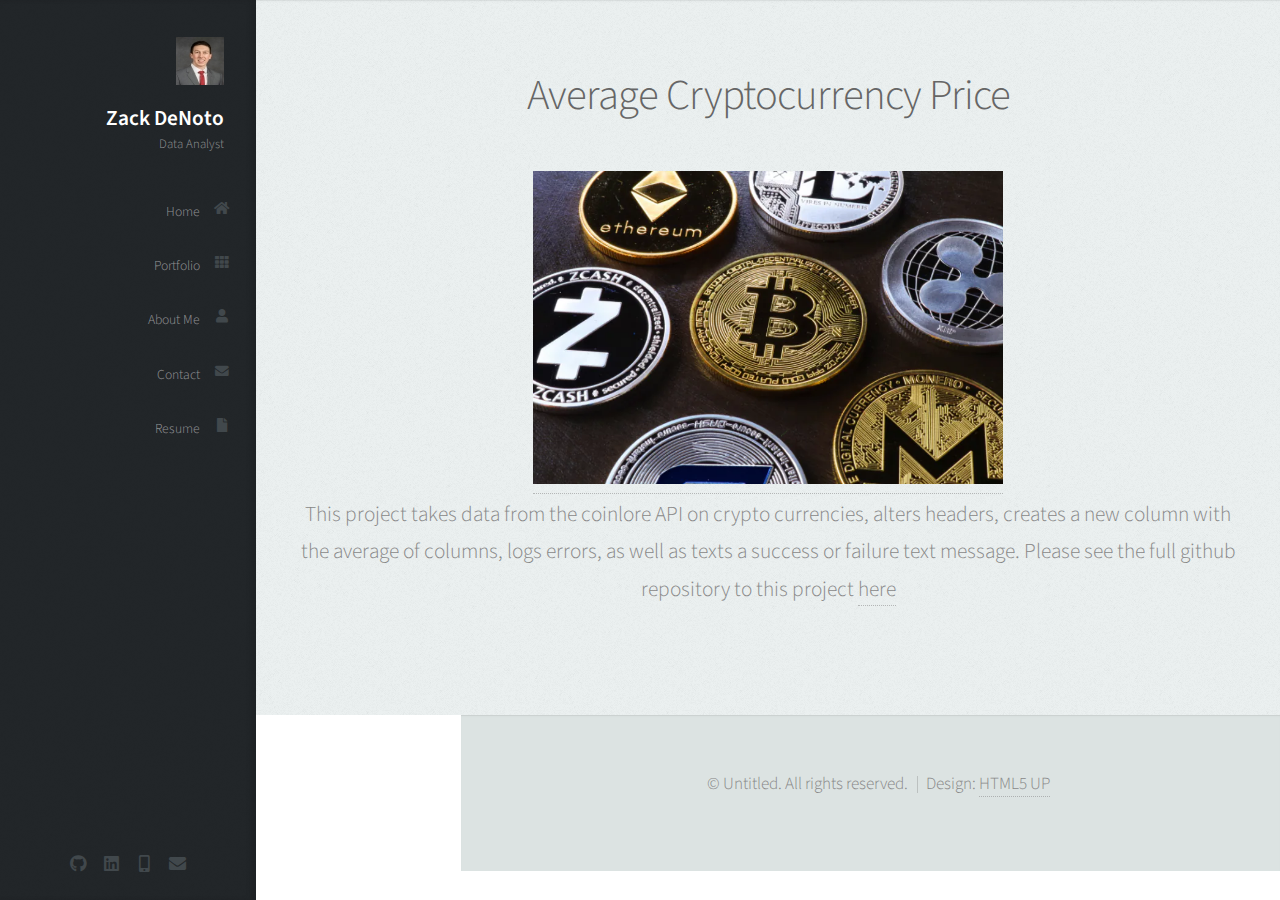
==== commit 2e511041: "commit on main" ====
--- a/Average Cryptocurrency Prices.html
+++ b/Average Cryptocurrency Prices.html
@@ -64,7 +64,7 @@
 								<h2>Average Cryptocurrency Price</h2>
 							</header>
 
-							<a class="image fit"><img src="images/cryptocurrency.webp" alt="" /></a>
+							<a><img src="images/cryptocurrency.webp" width = "50%" alt="" /></a>
 
 							<p>This project takes data from the coinlore API
 								on crypto currencies, alters headers, creates a new column
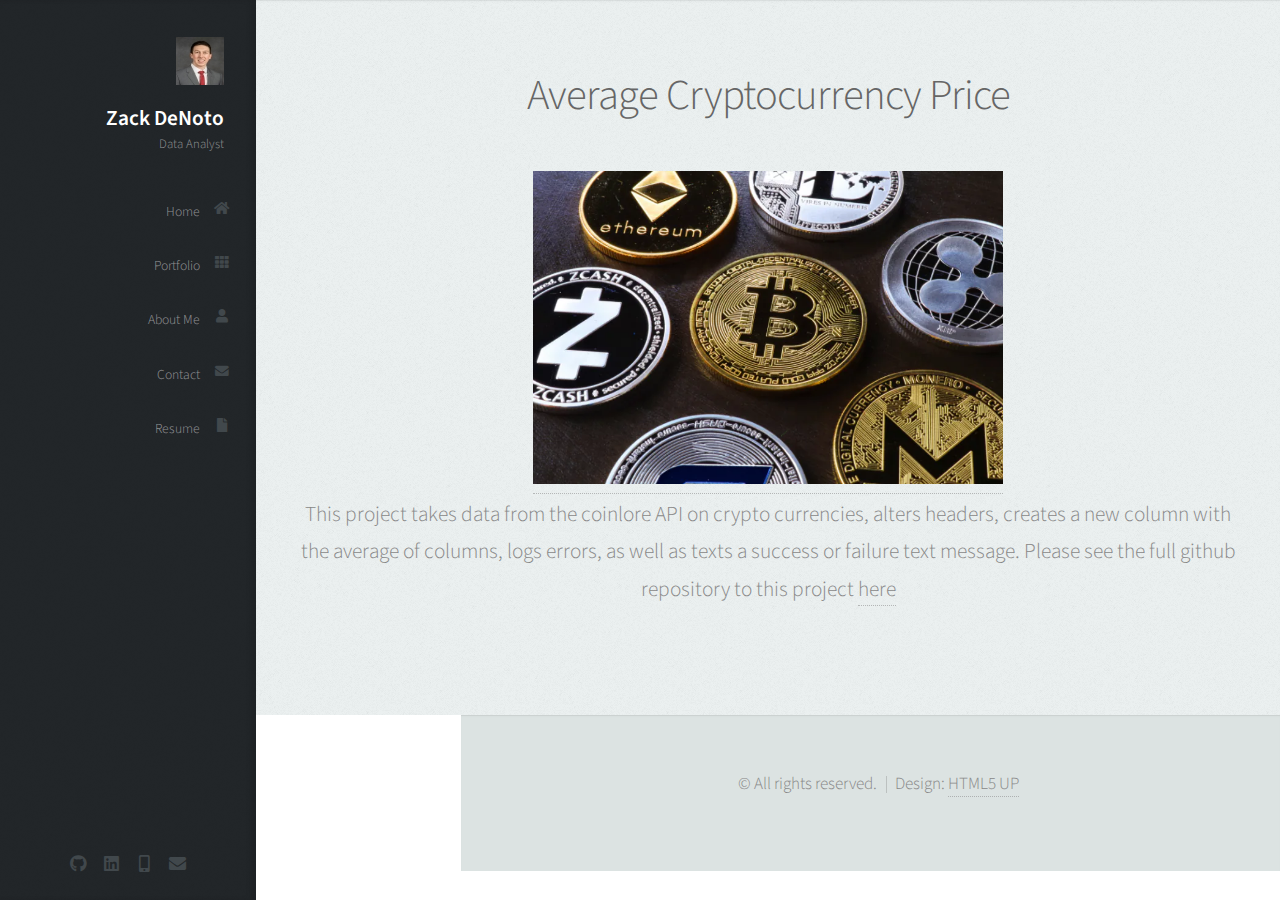
==== commit b7e8c6cd: "Update Average Cryptocurrency Prices.html" ====
--- a/Average Cryptocurrency Prices.html
+++ b/Average Cryptocurrency Prices.html
@@ -82,7 +82,7 @@
 
 				<!-- Copyright -->
 					<ul class="copyright">
-						<li>&copy; Untitled. All rights reserved.</li><li>Design: <a href="http://html5up.net">HTML5 UP</a></li>
+						<li>&copy; All rights reserved.</li><li>Design: <a href="http://html5up.net">HTML5 UP</a></li>
 					</ul>
 
 			</div>
@@ -97,4 +97,4 @@
 			<script src="assets/js/main.js"></script>
 
 	</body>
-</html>+</html>
